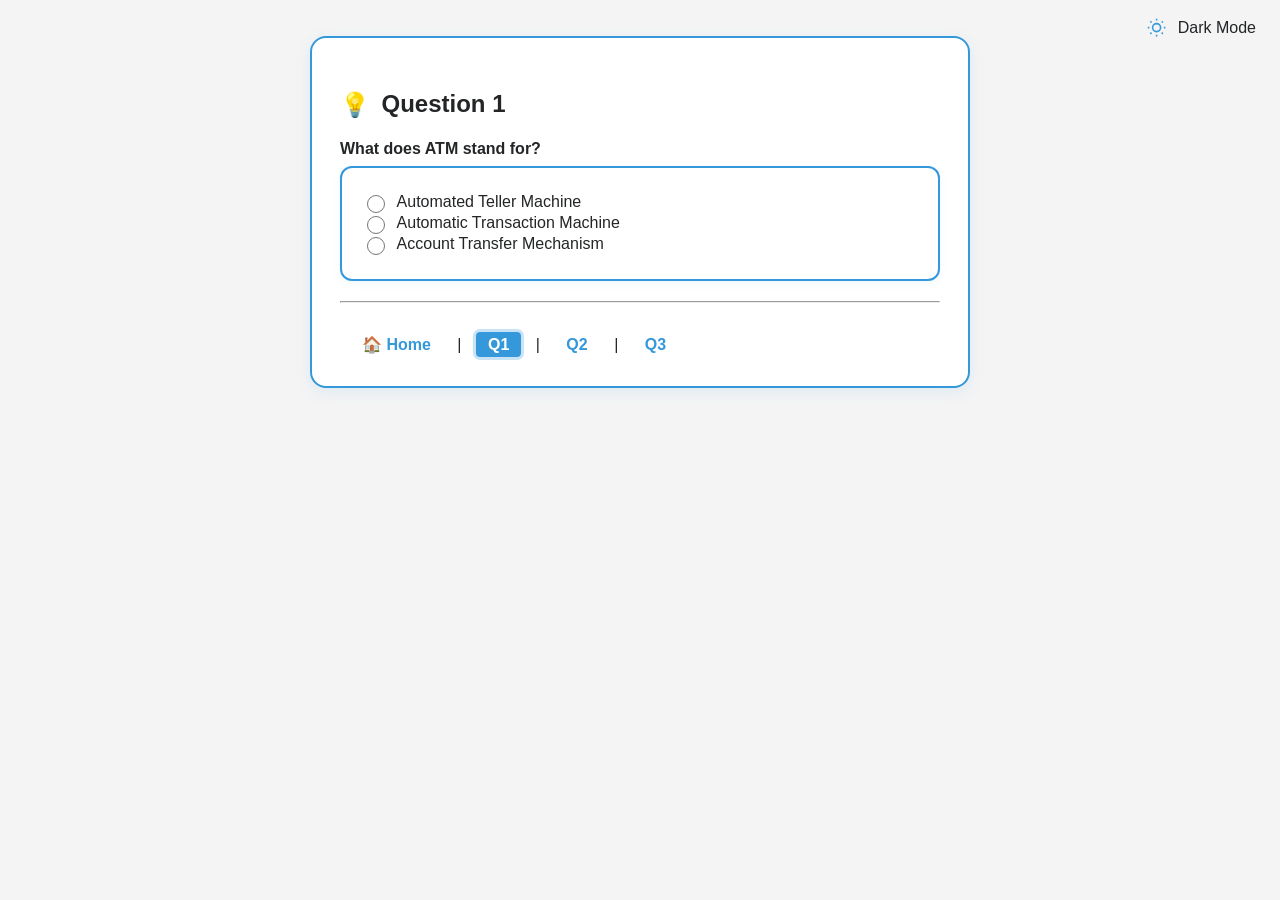
==== question1.html @ 2f2d80b7 "Initial commit" ====
<!DOCTYPE html>
<html lang="en">
<head>
    <meta charset="UTF-8">
    <meta name="viewport" content="width=device-width, initial-scale=1.0">
    <title>Bank MCQ - Question 1</title>
    <link rel="stylesheet" href="style.css">
</head>
<body>
        <!-- Light/Dark mode toggle (Pure CSS) -->
        <input type="checkbox" id="theme-toggle" class="theme-toggle-input" hidden>
        <label for="theme-toggle" class="theme-toggle" title="Toggle dark mode">
            <svg width="20" height="20" viewBox="0 0 24 24" fill="none" class="icon" xmlns="http://www.w3.org/2000/svg">
                <circle cx="12" cy="12" r="5" stroke="currentColor" stroke-width="2"/>
                <path d="M12 1v2M12 21v2M4.22 4.22l1.42 1.42M18.36 18.36l1.42 1.42M1 12h2M21 12h2M4.22 19.78l1.42-1.42M18.36 5.64l1.42-1.42" stroke="currentColor" stroke-width="2"/>
            </svg>
            Dark Mode
        </label>
    <div class="container">
        <div class="progress-bar" aria-label="Quiz Progress">
            <span class="progress-bar-fill" style="width:33%"></span>
        </div>
        <h2><span class="icon" aria-hidden="true">&#128161;</span> Question 1</h2>
        <div class="welcome-message">
            <p class="question">What does ATM stand for?</p>
        </div>
        <div class="question-block">
        <label class="correct"><input type="radio" name="q1"> Automated Teller Machine
            <span class="explanation">Correct! ATM stands for Automated Teller Machine, a device that allows bank customers to perform financial transactions.</span>
        </label><br>
        <label class="incorrect"><input type="radio" name="q1"> Automatic Transaction Machine</label><br>
        <label class="incorrect"><input type="radio" name="q1"> Account Transfer Mechanism</label>
</div>
<hr class="divider" aria-hidden="true">

        
        <nav class="navbar-fixed" style="margin-top: 32px;">
            <a href="index.html" data-tooltip="Go to Home">🏠 Home</a> |
            <a href="question1.html" class="active" data-tooltip="Go to Question 1">Q1</a> |
            <a href="question2.html" data-tooltip="Go to Question 2">Q2</a> |
            <a href="question3.html" data-tooltip="Go to Question 3">Q3</a>
        </nav>
    </div>
</body>
</html>
---- style.css ----
/* Responsive Design */
@media (max-width: 768px) {
    body {
        font-size: 16px;
        padding: 10px;
    }
    .container, .main-content, .question-box, .result-box {
        width: 100% !important;
        margin: 0;
        box-sizing: border-box;
    }
    nav, .navbar, .navigation {
        flex-direction: column;
        align-items: flex-start;
        width: 100%;
    }
    button, input[type="submit"], .btn {
        width: 100%;
        margin-bottom: 10px;
    }
    h1, h2, h3 {
        font-size: 1.5em;
    }
    img, video {
        max-width: 100%;
        height: auto;
    }
}

@media (max-width: 480px) {
    body {
        font-size: 14px;
    }
    h1, h2, h3 {
        font-size: 1.2em;
    }
    .container, .main-content, .question-box, .result-box {
        padding: 5px;
    }
}
/* Highlight correct/incorrect answers after selection */
input[type="radio"]:checked + .correct,
input[type="radio"]:checked + label.correct,
label.correct input[type="radio"]:checked + span,
label.correct input[type="radio"]:checked {
    background: #d4edda;
    color: #256029;
    border-radius: 6px;
    font-weight: bold;
}
input[type="radio"]:checked + .incorrect,
input[type="radio"]:checked + label.incorrect,
label.incorrect input[type="radio"]:checked + span,
label.incorrect input[type="radio"]:checked {
    background: #f8d7da;
    color: #842029;
    border-radius: 6px;
    font-weight: bold;
}
/* Highlight both correct and incorrect answers when any option is selected */
.question-block input[type="radio"]:checked ~ label.correct,
.question-block input[type="radio"]:checked ~ label.incorrect {
    opacity: 1;
}
.question-block label.correct:has(input[type="radio"]:checked),
.question-block input[type="radio"]:checked ~ label.correct {
    background: #d4edda;
    color: #256029;
    border-radius: 6px;
    font-weight: bold;
}
.question-block label.incorrect:has(input[type="radio"]:checked),
.question-block input[type="radio"]:checked ~ label.incorrect {
    background: #f8d7da;
    color: #842029;
    border-radius: 6px;
    font-weight: bold;
}
/* Ensure text is white in dark mode for quiz content */
body:has(.theme-toggle-input:checked) .question-block,
body:has(.theme-toggle-input:checked) .welcome-message,
body:has(.theme-toggle-input:checked) .question,
body:has(.theme-toggle-input:checked) label,
body:has(.theme-toggle-input:checked) p,
body:has(.theme-toggle-input:checked) h2 {
    color: #fff;
}
/* Light/Dark mode toggle (Pure CSS) */
.theme-toggle {
    position: absolute;
    top: 18px;
    right: 24px;
    z-index: 1100;
    display: flex;
    align-items: center;
    gap: 6px;
    cursor: pointer;
    font-size: 1em;
}
.theme-toggle-input {
    display: none;
}

/* Apply dark mode styles when checked */
body {
    transition: background 0.3s, color 0.3s;
}
.theme-toggle-input:checked ~ .theme-toggle,
.theme-toggle-input:checked ~ .container,
.theme-toggle-input:checked ~ nav,
.theme-toggle-input:checked ~ .navbar-fixed,
.theme-toggle-input:checked ~ .navbar-bottom,
.theme-toggle-input:checked ~ .navbar-top {
    /* No effect, just for selector completeness */
}
.theme-toggle-input:checked ~ .container,
.theme-toggle-input:checked ~ .navbar-fixed,
.theme-toggle-input:checked ~ .navbar-bottom,
.theme-toggle-input:checked ~ .navbar-top,
.theme-toggle-input:checked ~ body {
    /* No effect, body can't be selected this way */
}
/* Use :root for CSS variables if needed */
body,
body.light {
    background: #f4f4f4;
    color: #232526;
}
.theme-toggle-input:checked ~ .container,
.theme-toggle-input:checked ~ .navbar-fixed,
.theme-toggle-input:checked ~ .navbar-bottom,
.theme-toggle-input:checked ~ .navbar-top {
    /* No effect, see below for dark mode */
}
.theme-toggle-input:checked ~ .container {
    /* No effect, see below for dark mode */
}
/* Dark mode styles using :has() if supported */
body:has(.theme-toggle-input:checked) {
    background: #232526;
    color: #f4f4f4;
}
body:has(.theme-toggle-input:checked) .container {
    background: #232526;
    color: #f4f4f4;
    border-color: #6dd5fa;
}
body:has(.theme-toggle-input:checked) .navbar-fixed,
body:has(.theme-toggle-input:checked) .navbar-bottom,
body:has(.theme-toggle-input:checked) .navbar-top {
    background: #232526;
    border-color: #444;
}
body:has(.theme-toggle-input:checked) .navbar-fixed a,
body:has(.theme-toggle-input:checked) .navbar-bottom a,
body:has(.theme-toggle-input:checked) .navbar-top a {
    color: #6dd5fa;
}
body:has(.theme-toggle-input:checked) .navbar-fixed a.active,
body:has(.theme-toggle-input:checked) .navbar-bottom a.active,
body:has(.theme-toggle-input:checked) .navbar-top a.active {
    background: #6dd5fa;
    color: #232526;
}
body:has(.theme-toggle-input:checked) .icon {
    color: #6dd5fa;
}

body:has(.theme-toggle-input:checked) input[type="radio"],
body:has(.theme-toggle-input:checked) input[type="checkbox"] {
    accent-color: #6dd5fa;
}
/* Rectangle box for all main content */
.container {
    background: #fff;
    border: 2px solid #3498db;
    border-radius: 16px;
    box-shadow: 0 4px 16px rgba(52,152,219,0.10);
    padding: 32px 28px;
    margin: 36px auto 32px auto;
    max-width: 600px;
    min-width: 260px;
}
/* Rectangle box for question blocks */
.question-block {
    background: #fff;
    border: 2px solid #3498db;
    border-radius: 12px;
    box-shadow: 0 2px 8px rgba(52,152,219,0.08);
    padding: 24px 20px;
    /* No effect, see below for dark mode */
}
/* Dark mode styles using :has() if supported */
body:has(.theme-toggle-input:checked) {
    background: #232526;
    color: #f4f4f4;
}
body:has(.theme-toggle-input:checked) .container {
    background: #232526;
    color: #f4f4f4;
    border-color: #6dd5fa;
}
body:has(.theme-toggle-input:checked) .navbar-fixed,
body:has(.theme-toggle-input:checked) .navbar-bottom,
body:has(.theme-toggle-input:checked) .navbar-top {
    background: #232526;
    border-color: #444;
}
body:has(.theme-toggle-input:checked) .navbar-fixed a,
body:has(.theme-toggle-input:checked) .navbar-bottom a,
body:has(.theme-toggle-input:checked) .navbar-top a {
    color: #6dd5fa;
}
body:has(.theme-toggle-input:checked) .navbar-fixed a.active,
body:has(.theme-toggle-input:checked) .navbar-bottom a.active,
body:has(.theme-toggle-input:checked) .navbar-top a.active {
    background: #6dd5fa;
    color: #232526;
}
body:has(.theme-toggle-input:checked) .icon {
    color: #6dd5fa;
}

body:has(.theme-toggle-input:checked) input[type="radio"],
body:has(.theme-toggle-input:checked) input[type="checkbox"] {
    accent-color: #6dd5fa;
}
/* Dark mode override for .question-block background and border */
body:has(.theme-toggle-input:checked) .question-block {
    background: #232526;
    border-color: #6dd5fa;
}

body {
    font-family: Arial, sans-serif;
    background: #f4f4f4;
    .navbar-fixed a,
    .navbar-bottom a,
    .navbar-top a {
        color: #3498db;
        text-decoration: none;
        margin: 0 10px;
        font-weight: bold;
        transition: background 0.2s, color 0.2s, box-shadow 0.2s;
        outline: none;
        border-radius: 4px;
        padding: 4px 12px;
    }
    .navbar-fixed a:hover,
    .navbar-bottom a:hover,
    .navbar-top a:hover,
    .navbar-fixed a:focus,
    .navbar-bottom a:focus,
    .navbar-top a:focus {
        text-decoration: underline;
        background: #eaf6fb;
        color: #217dbb;
        box-shadow: 0 0 0 3px #b3e0fa;
    }
    .navbar-fixed a.active,
    .navbar-bottom a.active,
    .navbar-top a.active,
    .navbar-fixed a:active,
    .navbar-bottom a:active,
    .navbar-top a:active {
        color: #fff;
        background: #3498db;
        box-shadow: 0 0 0 3px #3498db44;
    }
    body.dark .navbar-fixed a,
    body.dark .navbar-bottom a,
    body.dark .navbar-top a {
        color: #6dd5fa;
    }
    body.dark .navbar-fixed a.active,
    body.dark .navbar-bottom a.active,
    body.dark .navbar-top a.active,
    body.dark .navbar-fixed a:active,
    body.dark .navbar-bottom a:active,
    body.dark .navbar-top a:active {
        background: #6dd5fa;
        color: #232526;
        box-shadow: 0 0 0 3px #6dd5fa66;
    }
    z-index: 1000;
}
.navbar-top {
    position: fixed;
    top: 0;
    left: 0;
    width: 100vw;
    background: #f8f8f8;
    border-bottom: 1px solid #ddd;
    padding: 12px 0;
    text-align: center;
    z-index: 1000;
}
body.dark .navbar-fixed,
body.dark .navbar-bottom {
    background: #232526;
    border-top: 1px solid #444;
}
body.dark .navbar-top {
    background: #232526;
    border-bottom: 1px solid #444;
}
.navbar-fixed a,
.navbar-bottom a,
.navbar-top a {
    color: #3498db;
    text-decoration: none;
    margin: 0 10px;
    font-weight: bold;
    transition: background 0.2s, color 0.2s;
}
.navbar-fixed a:hover,
.navbar-bottom a:hover,
.navbar-top a:hover {
    text-decoration: underline;
    background: #eaf6fb;
    color: #217dbb;
    border-radius: 4px;
}
.navbar-fixed a.active,
.navbar-bottom a.active,
.navbar-top a.active {
    color: #fff;
    background: #3498db;
    border-radius: 4px;
    padding: 4px 12px;
}
body.dark .navbar-fixed {
    background: #232526;
    border-bottom: 1px solid #444;
}
body.dark .navbar-fixed a {
    color: #6dd5fa;
}
body.dark .navbar-fixed a.active,
body.dark .navbar-bottom a.active,
body.dark .navbar-top a.active {
    background: #6dd5fa;
    color: #232526;
}
.icon {
    display: inline-block;
    width: 1.2em;
    height: 1.2em;
    vertical-align: middle;
    margin-right: 6px;
    color: #3498db;
}
body.dark .icon {
    color: #6dd5fa;
}
.question-block {
    margin-bottom: 20px;
}
.question {
    font-weight: bold;
    margin-bottom: 8px;
}
input[type="radio"], input[type="checkbox"] {
    accent-color: #3498db;
    width: 18px;
    height: 18px;
    vertical-align: middle;
    margin-right: 8px;
}

body:has(.theme-toggle-input:checked) input[type="radio"],
body:has(.theme-toggle-input:checked) input[type="checkbox"] {
    accent-color: #6dd5fa;
}
.button, button {
    display: block;
    width: 100%;
    padding: 10px;
    background: #3498db;
    color: #fff;
    border: none;
    border-radius: 4px;
    font-size: 16px;
    cursor: pointer;
    margin-top: 10px;
    text-align: center;
    text-decoration: none;
}
.button:hover, button:hover {
    background: #2980b9;
}
.hidden-message {
    display: none;
    text-align: center;
    color: #27ae60;
    font-size: 18px;
    margin-top: 20px;
}
.hidden-toggle:checked ~ #submitted-message {
    display: block;
}
@media (max-width: 700px) {
    .container {
        max-width: 95%;
        padding: 10px;
    }
    h1 {
        font-size: 1.5em;
    }
    .question {
        font-size: 1em;
    }
    button {
        font-size: 1em;
        padding: 8px;
    }
}
}
h1 {
    text-align: center;
    color: #2c3e50;
}
.question-block {
    margin-bottom: 20px;
}
.question {
    font-weight: bold;
    margin-bottom: 8px;
}
button {
    display: block;
    width: 100%;
    padding: 10px;
    background: #3498db;
    color: #fff;
    border: none;
    border-radius: 4px;
    font-size: 16px;
    cursor: pointer;
    margin-top: 10px;
}
button:hover {
    background: #2980b9;
}

/* Show explanation when answer is selected */
label input[type="radio"]:checked ~ .explanation {
  display: block;
}
.explanation {
  display: none;
  margin: 8px 0 0 28px;
  padding: 8px 12px;
  background: #f0f8ff;
  border-left: 3px solid #3498db;
  border-radius: 4px;
  font-size: 0.98em;
  color: #232526;
}
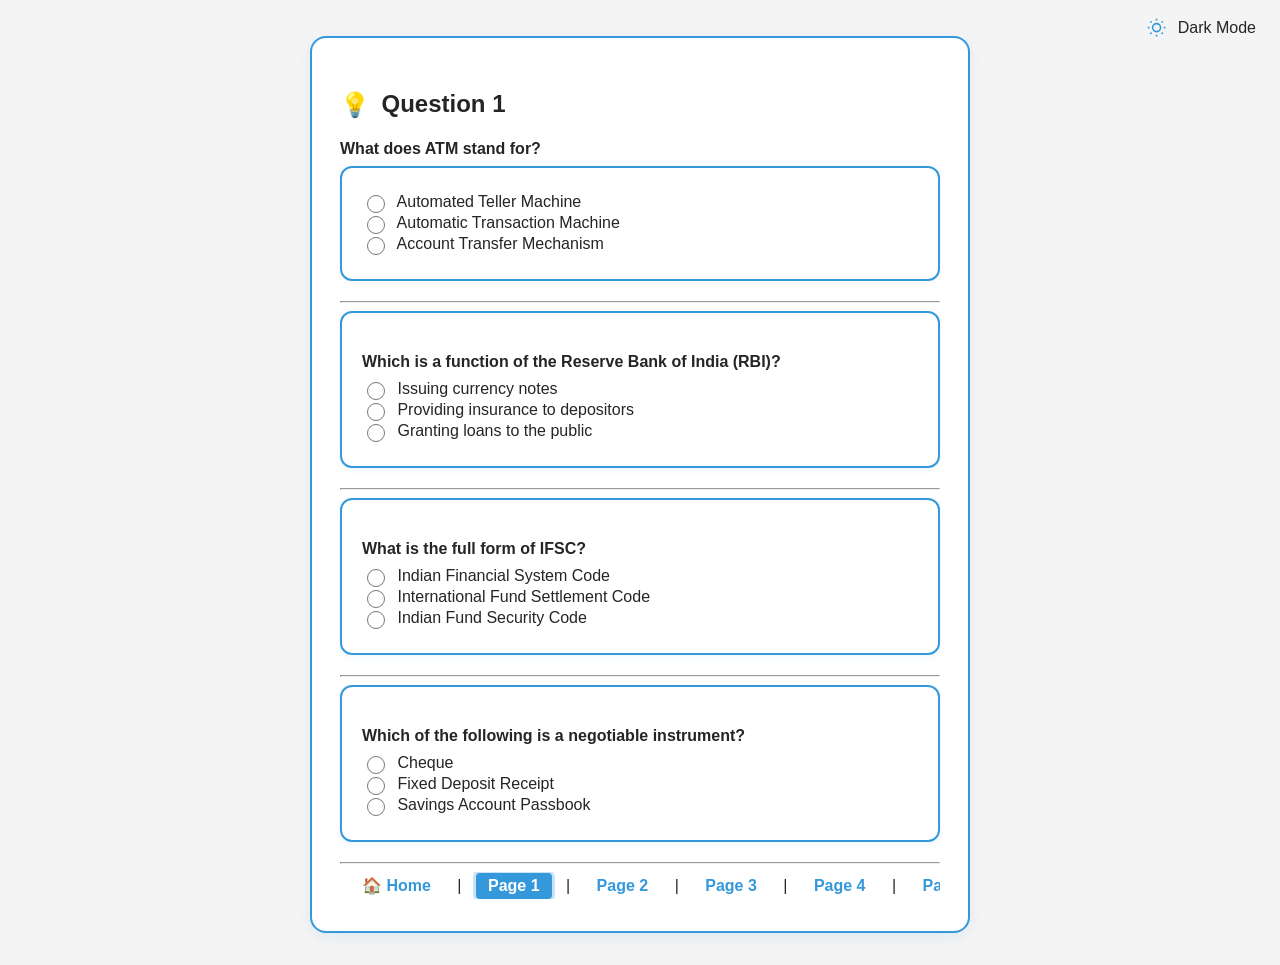
==== commit 386ff18c: "Initial commit of all project files" ====
--- a/question1.html
+++ b/question1.html
@@ -32,14 +32,41 @@
         <label class="incorrect"><input type="radio" name="q1"> Account Transfer Mechanism</label>
 </div>
 <hr class="divider" aria-hidden="true">
-
-        
-        <nav class="navbar-fixed" style="margin-top: 32px;">
-            <a href="index.html" data-tooltip="Go to Home">🏠 Home</a> |
-            <a href="question1.html" class="active" data-tooltip="Go to Question 1">Q1</a> |
-            <a href="question2.html" data-tooltip="Go to Question 2">Q2</a> |
-            <a href="question3.html" data-tooltip="Go to Question 3">Q3</a>
-        </nav>
+<div class="question-block">
+    <p class="question">Which is a function of the Reserve Bank of India (RBI)?</p>
+    <label class="correct"><input type="radio" name="q1b"> Issuing currency notes
+        <span class="explanation">Correct! The RBI is responsible for issuing currency notes in India.</span>
+    </label><br>
+    <label class="incorrect"><input type="radio" name="q1b"> Providing insurance to depositors</label><br>
+    <label class="incorrect"><input type="radio" name="q1b"> Granting loans to the public</label>
+</div>
+<hr class="divider" aria-hidden="true">
+<div class="question-block">
+    <p class="question">What is the full form of IFSC?</p>
+    <label class="correct"><input type="radio" name="q1c"> Indian Financial System Code
+        <span class="explanation">Correct! IFSC stands for Indian Financial System Code, used for electronic payment applications.</span>
+    </label><br>
+    <label class="incorrect"><input type="radio" name="q1c"> International Fund Settlement Code</label><br>
+    <label class="incorrect"><input type="radio" name="q1c"> Indian Fund Security Code</label>
+</div>
+<hr class="divider" aria-hidden="true">
+<div class="question-block">
+    <p class="question">Which of the following is a negotiable instrument?</p>
+    <label class="correct"><input type="radio" name="q1d"> Cheque
+        <span class="explanation">Correct! A cheque is a negotiable instrument.</span>
+    </label><br>
+    <label class="incorrect"><input type="radio" name="q1d"> Fixed Deposit Receipt</label><br>
+    <label class="incorrect"><input type="radio" name="q1d"> Savings Account Passbook</label>
+</div>
+<hr class="divider" aria-hidden="true">
+            <nav class="navbar-fixed" style="margin-top: 32px;">
+                <a href="index.html" data-tooltip="Go to Home">🏠 Home</a> |
+                <a href="question1.html" class="active" data-tooltip="Go to Page 1">Page 1</a> |
+                <a href="question2.html" data-tooltip="Go to Page 2">Page 2</a> |
+                <a href="question3.html" data-tooltip="Go to Page 3">Page 3</a> |
+                <a href="question4.html" data-tooltip="Go to Page 4">Page 4</a> |
+                <a href="question5.html" data-tooltip="Go to Page 5">Page 5</a>
+            </nav>
     </div>
 </body>
 </html>
--- a/style.css
+++ b/style.css
@@ -1,41 +1,119 @@
+/* Print-friendly styles */
+@media print {
+    body, .container {
+        background: #fff !important;
+        color: #000 !important;
+        box-shadow: none !important;
+    }
+    .theme-toggle,
+    .theme-toggle-input,
+    nav,
+    .navbar-fixed,
+    .navbar-bottom,
+    .navbar-top,
+    .icon,
+    .divider {
+        display: none !important;
+    }
+    .container {
+        border: none !important;
+        box-shadow: none !important;
+        max-width: 100% !important;
+        padding: 0 !important;
+        margin: 0 !important;
+    }
+    .question-block {
+        background: #fff !important;
+        border: 1px solid #bbb !important;
+        box-shadow: none !important;
+        color: #000 !important;
+        page-break-inside: avoid;
+    }
+    h1, h2, h3, h4, h5, h6 {
+        color: #000 !important;
+        text-align: left !important;
+    }
+    .instructions-box {
+        background: #f8f8f8 !important;
+        border-left: 3px solid #888 !important;
+        color: #000 !important;
+    }
+    button, .btn, input[type="button"], input[type="submit"] {
+        display: none !important;
+    }
+    a {
+        color: #000 !important;
+        text-decoration: underline !important;
+    }
+    ul, ol {
+        margin-left: 1.2em !important;
+    }
+}
 /* Responsive Design */
-@media (max-width: 768px) {
+@media (max-width: 900px) {
+    .container {
+        max-width: 98vw;
+        padding: 12px 4vw;
+        margin: 18px auto 18px auto;
+    }
+    .question-block {
+        padding: 14px 8px;
+    }
+    .navbar-fixed {
+        font-size: 1em;
+    }
+}
+
+@media (max-width: 700px) {
     body {
-        font-size: 16px;
-        padding: 10px;
-    }
-    .container, .main-content, .question-box, .result-box {
-        width: 100% !important;
-        margin: 0;
-        box-sizing: border-box;
-    }
-    nav, .navbar, .navigation {
+        font-size: 15px;
+        padding: 0;
+    }
+    .container {
+        max-width: 100vw;
+        min-width: 0;
+        padding: 8px 2vw;
+    }
+    .question-block {
+        padding: 10px 4px;
+    }
+    h1, h2, h3 {
+        font-size: 1.15em;
+    }
+    .navbar-fixed {
         flex-direction: column;
         align-items: flex-start;
         width: 100%;
+        font-size: 0.98em;
+    }
+    .navbar-fixed a {
+        margin: 4px 0;
+        display: block;
+        width: 100%;
     }
     button, input[type="submit"], .btn {
         width: 100%;
         margin-bottom: 10px;
-    }
-    h1, h2, h3 {
-        font-size: 1.5em;
-    }
-    img, video {
-        max-width: 100%;
-        height: auto;
+        font-size: 1em;
+        padding: 10px 0;
     }
 }
 
 @media (max-width: 480px) {
     body {
-        font-size: 14px;
+        font-size: 13px;
+    }
+    .container {
+        padding: 4px 1vw;
     }
     h1, h2, h3 {
-        font-size: 1.2em;
-    }
-    .container, .main-content, .question-box, .result-box {
-        padding: 5px;
+        font-size: 1em;
+    }
+    .question-block {
+        padding: 6px 2px;
+    }
+    .navbar-fixed {
+        font-size: 0.95em;
     }
 }
 /* Highlight correct/incorrect answers after selection */
@@ -457,3 +535,88 @@
   font-size: 0.98em;
   color: #232526;
 }
+
+/* Prevent navbar links from wrapping to a new line */
+.navbar-fixed {
+    white-space: nowrap;
+    overflow-x: auto;
+}
+
+.navbar-fixed a {
+    display: inline-block;
+}
+
+/* Ensure navbar stays inside container visually */
+.container .navbar-fixed {
+    background: inherit;
+    border: none;
+    box-shadow: none;
+    width: auto;
+    margin-left: 0;
+    margin-right: 0;
+    padding-left: 0;
+    padding-right: 0;
+    border-radius: 0;
+}
+
+/* Remove conflicting fixed/floating styles for in-container navbars */
+.navbar-fixed {
+    position: static !important;
+    width: 100%;
+    box-sizing: border-box;
+    margin-bottom: 0;
+}
+
+/* Fix: Ensure navbar stays inside container visually on all pages */
+.container > .navbar-fixed {
+    background: inherit !important;
+    border: none !important;
+    box-shadow: none !important;
+    width: 100% !important;
+    margin: 0 !important;
+    padding-left: 0 !important;
+    padding-right: 0 !important;
+    border-radius: 0 !important;
+    position: static !important;
+    left: auto !important;
+    right: auto !important;
+    top: auto !important;
+}
+
+/* Force navbar to be visually inside the container for all screen sizes */
+.container > .navbar-fixed {
+    background: inherit !important;
+    border: none !important;
+    box-shadow: none !important;
+    width: 100% !important;
+    margin: 0 !important;
+    padding: 0 !important;
+    border-radius: 0 !important;
+    position: relative !important;
+    left: 0 !important;
+    right: 0 !important;
+    top: 0 !important;
+    z-index: 1 !important;
+}
+
+/* Remove all fixed/floating styles for navbars inside .container */
+.container > .navbar-fixed {
+    position: relative !important;
+    left: 0 !important;
+    right: 0 !important;
+    top: 0 !important;
+    width: 100% !important;
+    margin: 0 !important;
+    background: inherit !important;
+    border: none !important;
+    box-shadow: none !important;
+    border-radius: 0 !important;
+    z-index: 1 !important;
+    padding-left: 0 !important;
+    padding-right: 0 !important;
+}
+
+/* Remove any global .navbar-fixed fixed positioning for in-container navbars */
+body .container .navbar-fixed {
+    position: relative !important;
+}
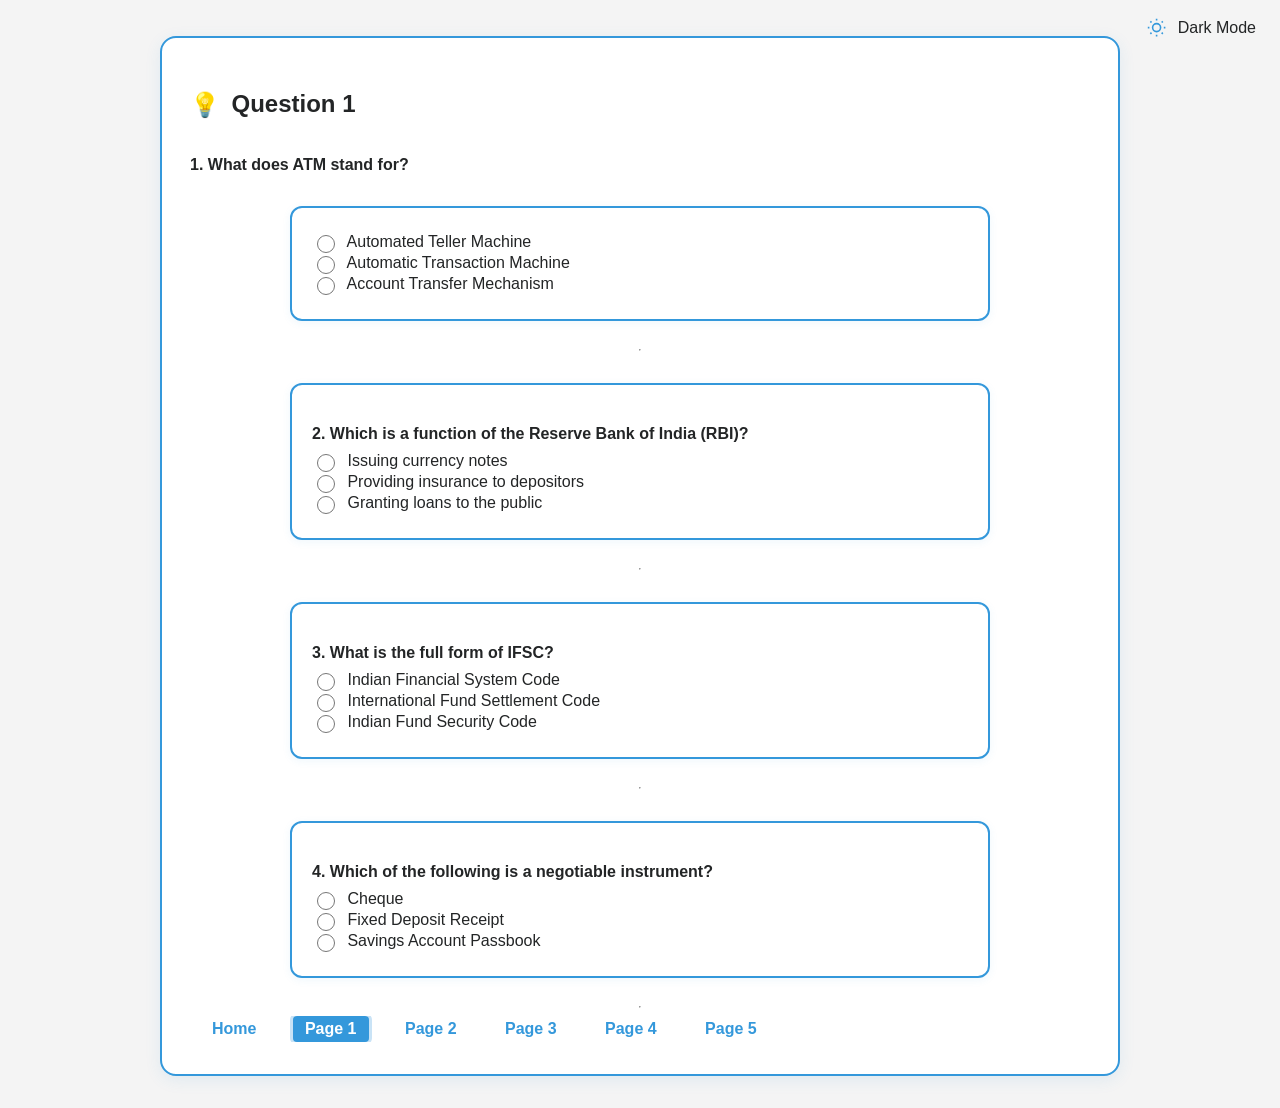
==== commit e0d784b2: "Make all pages visualy consistent,  fix navigation bar, and apply flexbox layout" ====
--- a/question1.html
+++ b/question1.html
@@ -7,22 +7,30 @@
     <link rel="stylesheet" href="style.css">
 </head>
 <body>
-        <!-- Light/Dark mode toggle (Pure CSS) -->
-        <input type="checkbox" id="theme-toggle" class="theme-toggle-input" hidden>
-        <label for="theme-toggle" class="theme-toggle" title="Toggle dark mode">
-            <svg width="20" height="20" viewBox="0 0 24 24" fill="none" class="icon" xmlns="http://www.w3.org/2000/svg">
-                <circle cx="12" cy="12" r="5" stroke="currentColor" stroke-width="2"/>
-                <path d="M12 1v2M12 21v2M4.22 4.22l1.42 1.42M18.36 18.36l1.42 1.42M1 12h2M21 12h2M4.22 19.78l1.42-1.42M18.36 5.64l1.42-1.42" stroke="currentColor" stroke-width="2"/>
-            </svg>
-            Dark Mode
-        </label>
-    <div class="container">
+    <!-- Light/Dark mode toggle (Pure CSS) -->
+    <input type="checkbox" id="theme-toggle" class="theme-toggle-input" hidden>
+    <label for="theme-toggle" class="theme-toggle" title="Toggle dark mode">
+        <svg width="20" height="20" viewBox="0 0 24 24" fill="none" class="icon" xmlns="http://www.w3.org/2000/svg">
+            <circle cx="12" cy="12" r="5" stroke="currentColor" stroke-width="2"/>
+            <path d="M12 1v2M12 21v2M4.22 4.22l1.42 1.42M18.36 18.36l1.42 1.42M1 12h2M21 12h2M4.22 19.78l1.42-1.42M18.36 5.64l1.42-1.42" stroke="currentColor" stroke-width="2"/>
+        </svg>
+        Dark Mode
+    </label>
+    <div class="container" style="border:2px solid #3498db; border-radius:16px; box-shadow:0 4px 16px rgba(52,152,219,0.10);">
+        <style>
+            .container {
+                margin: 36px auto 32px auto !important;
+                display: flex;
+                flex-direction: column;
+                min-height: 700px;
+            }
+        </style>
         <div class="progress-bar" aria-label="Quiz Progress">
             <span class="progress-bar-fill" style="width:33%"></span>
         </div>
         <h2><span class="icon" aria-hidden="true">&#128161;</span> Question 1</h2>
         <div class="welcome-message">
-            <p class="question">What does ATM stand for?</p>
+            <p class="question"><strong>1.</strong> What does ATM stand for?</p>
         </div>
         <div class="question-block">
         <label class="correct"><input type="radio" name="q1"> Automated Teller Machine
@@ -30,43 +38,44 @@
         </label><br>
         <label class="incorrect"><input type="radio" name="q1"> Automatic Transaction Machine</label><br>
         <label class="incorrect"><input type="radio" name="q1"> Account Transfer Mechanism</label>
-</div>
-<hr class="divider" aria-hidden="true">
-<div class="question-block">
-    <p class="question">Which is a function of the Reserve Bank of India (RBI)?</p>
-    <label class="correct"><input type="radio" name="q1b"> Issuing currency notes
-        <span class="explanation">Correct! The RBI is responsible for issuing currency notes in India.</span>
-    </label><br>
-    <label class="incorrect"><input type="radio" name="q1b"> Providing insurance to depositors</label><br>
-    <label class="incorrect"><input type="radio" name="q1b"> Granting loans to the public</label>
-</div>
-<hr class="divider" aria-hidden="true">
-<div class="question-block">
-    <p class="question">What is the full form of IFSC?</p>
-    <label class="correct"><input type="radio" name="q1c"> Indian Financial System Code
-        <span class="explanation">Correct! IFSC stands for Indian Financial System Code, used for electronic payment applications.</span>
-    </label><br>
-    <label class="incorrect"><input type="radio" name="q1c"> International Fund Settlement Code</label><br>
-    <label class="incorrect"><input type="radio" name="q1c"> Indian Fund Security Code</label>
-</div>
-<hr class="divider" aria-hidden="true">
-<div class="question-block">
-    <p class="question">Which of the following is a negotiable instrument?</p>
-    <label class="correct"><input type="radio" name="q1d"> Cheque
-        <span class="explanation">Correct! A cheque is a negotiable instrument.</span>
-    </label><br>
-    <label class="incorrect"><input type="radio" name="q1d"> Fixed Deposit Receipt</label><br>
-    <label class="incorrect"><input type="radio" name="q1d"> Savings Account Passbook</label>
-</div>
-<hr class="divider" aria-hidden="true">
-            <nav class="navbar-fixed" style="margin-top: 32px;">
-                <a href="index.html" data-tooltip="Go to Home">🏠 Home</a> |
-                <a href="question1.html" class="active" data-tooltip="Go to Page 1">Page 1</a> |
-                <a href="question2.html" data-tooltip="Go to Page 2">Page 2</a> |
-                <a href="question3.html" data-tooltip="Go to Page 3">Page 3</a> |
-                <a href="question4.html" data-tooltip="Go to Page 4">Page 4</a> |
-                <a href="question5.html" data-tooltip="Go to Page 5">Page 5</a>
-            </nav>
+        </div>
+        <hr class="divider" aria-hidden="true">
+        <div class="question-block">
+            <p class="question"><strong>2.</strong> Which is a function of the Reserve Bank of India (RBI)?</p>
+            <label class="correct"><input type="radio" name="q1b"> Issuing currency notes
+                <span class="explanation">Correct! The RBI is responsible for issuing currency notes in India.</span>
+            </label><br>
+            <label class="incorrect"><input type="radio" name="q1b"> Providing insurance to depositors</label><br>
+            <label class="incorrect"><input type="radio" name="q1b"> Granting loans to the public</label>
+        </div>
+        <hr class="divider" aria-hidden="true">
+        <div class="question-block">
+            <p class="question"><strong>3.</strong> What is the full form of IFSC?</p>
+            <label class="correct"><input type="radio" name="q1c"> Indian Financial System Code
+                <span class="explanation">Correct! IFSC stands for Indian Financial System Code, used for electronic payment applications.</span>
+            </label><br>
+            <label class="incorrect"><input type="radio" name="q1c"> International Fund Settlement Code</label><br>
+            <label class="incorrect"><input type="radio" name="q1c"> Indian Fund Security Code</label>
+        </div>
+        <hr class="divider" aria-hidden="true">
+        <div class="question-block">
+            <p class="question"><strong>4.</strong> Which of the following is a negotiable instrument?</p>
+            <label class="correct"><input type="radio" name="q1d"> Cheque
+                <span class="explanation">Correct! A cheque is a negotiable instrument.</span>
+            </label><br>
+            <label class="incorrect"><input type="radio" name="q1d"> Fixed Deposit Receipt</label><br>
+            <label class="incorrect"><input type="radio" name="q1d"> Savings Account Passbook</label>
+        </div>
+        <hr class="divider" aria-hidden="true">
+        <div style="flex:1 0 auto;"></div>
+        <nav class="navbar-fixed" style="margin-top:auto; margin-bottom:0;">
+            <a href="index.html">Home</a>
+            <a href="question1.html" class="active">Page 1</a>
+            <a href="question2.html">Page 2</a>
+            <a href="question3.html">Page 3</a>
+            <a href="question4.html">Page 4</a>
+            <a href="question5.html">Page 5</a>
+        </nav>
     </div>
 </body>
 </html>
--- a/style.css
+++ b/style.css
@@ -256,8 +256,12 @@
     box-shadow: 0 4px 16px rgba(52,152,219,0.10);
     padding: 32px 28px;
     margin: 36px auto 32px auto;
-    max-width: 600px;
+    max-width: 900px;
     min-width: 260px;
+    display: flex;
+    flex-direction: column;
+    min-height: 700px;
+    /* Removed fixed height and min-width for flexbox layout */
 }
 /* Rectangle box for question blocks */
 .question-block {
@@ -266,6 +270,10 @@
     border-radius: 12px;
     box-shadow: 0 2px 8px rgba(52,152,219,0.08);
     padding: 24px 20px;
+    margin: 24px auto;
+    max-width: 700px;
+    width: 100%;
+    box-sizing: border-box;
     /* No effect, see below for dark mode */
 }
 /* Dark mode styles using :has() if supported */
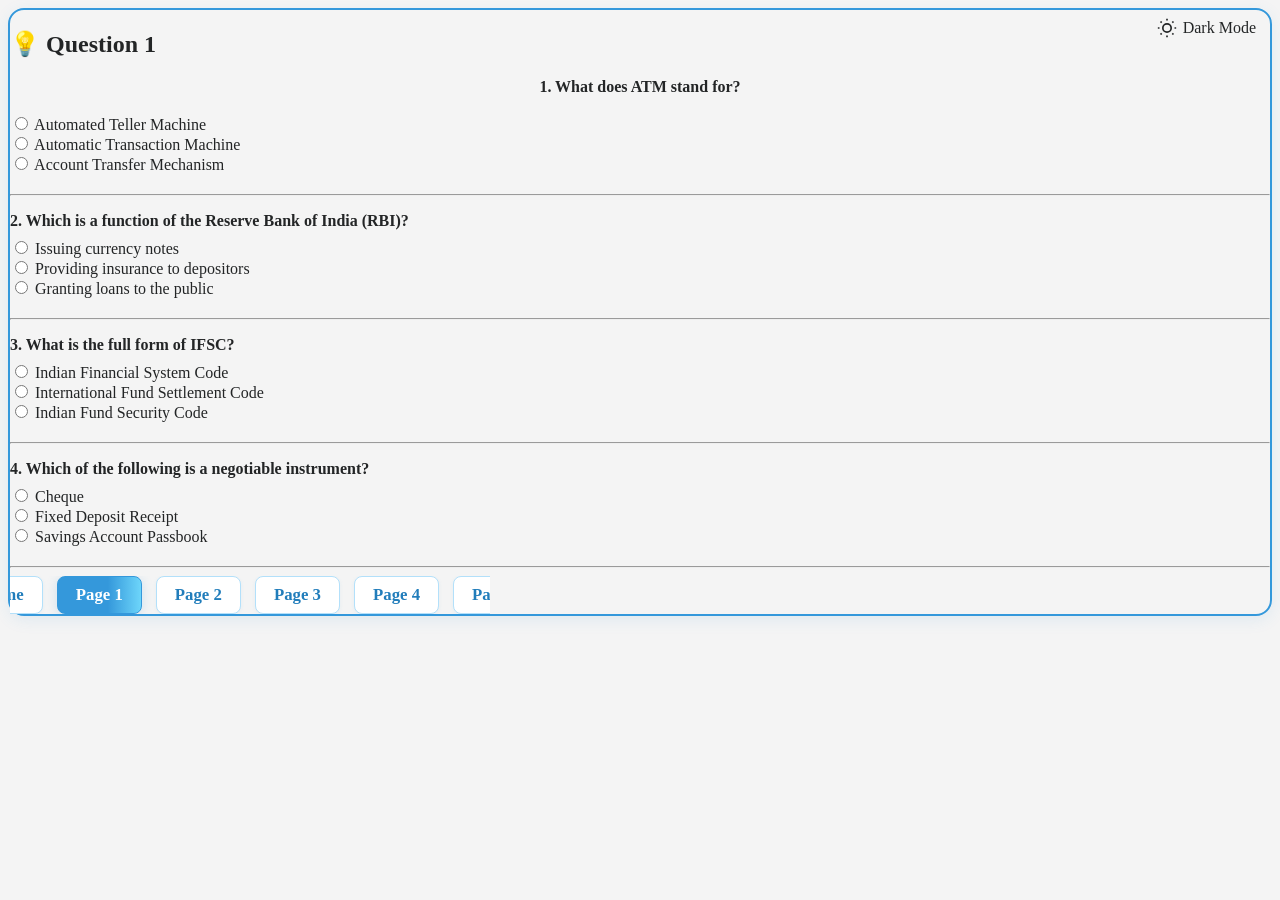
==== commit a058568f: "Improve home page layout, instructions, and navigation bar styling" ====
--- a/question1.html
+++ b/question1.html
@@ -17,14 +17,7 @@
         Dark Mode
     </label>
     <div class="container" style="border:2px solid #3498db; border-radius:16px; box-shadow:0 4px 16px rgba(52,152,219,0.10);">
-        <style>
-            .container {
-                margin: 36px auto 32px auto !important;
-                display: flex;
-                flex-direction: column;
-                min-height: 700px;
-            }
-        </style>
+
         <div class="progress-bar" aria-label="Quiz Progress">
             <span class="progress-bar-fill" style="width:33%"></span>
         </div>
--- a/style.css
+++ b/style.css
@@ -1,3 +1,204 @@
+/* Modern, visually appealing navbar */
+.navbar-fixed {
+    display: flex;
+    justify-content: center;
+    align-items: center;
+    gap: 10px;
+    background: linear-gradient(90deg, #e3f2fd 60%, #b3e5fc 100%);
+    border-radius: 14px;
+    box-shadow: 0 2px 16px rgba(52,152,219,0.10);
+    padding: 14px 10px 10px 10px;
+    margin: 36px auto 0 auto;
+    max-width: 480px;
+    width: 100%;
+    position: relative;
+    z-index: 2;
+}
+.navbar-fixed a {
+    color: #217dbb;
+    background: #fff;
+    border-radius: 8px;
+    padding: 8px 18px;
+    margin: 0 2px;
+    font-weight: 600;
+    font-size: 1.05em;
+    text-decoration: none;
+    box-shadow: 0 1px 4px rgba(52,152,219,0.07);
+    transition: background 0.18s, color 0.18s, box-shadow 0.18s;
+    border: 1.5px solid #b3e0fa;
+    outline: none;
+    display: inline-block;
+}
+.navbar-fixed a:hover, .navbar-fixed a:focus {
+    background: #e3f2fd;
+    color: #1565c0;
+    box-shadow: 0 2px 8px #b3e0fa55;
+    border-color: #3498db;
+    text-decoration: none;
+}
+.navbar-fixed a.active, .navbar-fixed a:active {
+    background: linear-gradient(90deg, #3498db 60%, #6dd5fa 100%);
+    color: #fff;
+    border-color: #3498db;
+    box-shadow: 0 2px 12px #3498db33;
+}
+/* Instructions container for home page */
+.instructions-container {
+    max-width: 420px;
+    margin: 0 auto 36px auto;
+    background: #fff;
+    border-radius: 18px;
+    box-shadow: 0 4px 24px rgba(52,152,219,0.10);
+    padding: 28px 24px 18px 24px;
+    display: flex;
+    flex-direction: column;
+    align-items: center;
+}
+/* Modern background gradient for home page */
+.background-gradient {
+    position: fixed;
+    top: 0;
+    left: 0;
+    width: 100vw;
+    height: 100vh;
+    background: linear-gradient(135deg, #e0f7fa 0%, #b3e5fc 100%);
+    z-index: -1;
+}
+
+/* Home page container tweaks */
+.home-container {
+    max-width: 420px;
+    margin: 48px auto 0 auto;
+    background: #fff;
+    border-radius: 18px;
+    box-shadow: 0 6px 32px rgba(52,152,219,0.13);
+    padding: 36px 30px 32px 30px;
+    display: flex;
+    flex-direction: column;
+    align-items: center;
+    min-height: 0;
+}
+
+.welcome-message {
+    text-align: center;
+    margin-bottom: 18px;
+}
+.welcome-message h1 {
+    font-size: 2.1em;
+    color: #217dbb;
+    margin-bottom: 0.2em;
+}
+.subtitle {
+    color: #3498db;
+    font-size: 1.1em;
+    margin-bottom: 0.5em;
+}
+
+.form-title {
+    color: #217dbb;
+    margin-bottom: 18px;
+    text-align: center;
+    font-size: 1.2em;
+}
+.user-info-form {
+    background: #f9fbfd;
+    border: 1px solid #b3e0fa;
+    border-radius: 12px;
+    padding: 22px 20px 18px 20px;
+    margin-bottom: 22px;
+    width: 100%;
+    max-width: 340px;
+    box-sizing: border-box;
+    box-shadow: 0 2px 8px rgba(52,152,219,0.07);
+}
+.form-group {
+    margin-bottom: 16px;
+    display: flex;
+    flex-direction: column;
+    align-items: flex-start;
+}
+.form-group label {
+    font-weight: 600;
+    margin-bottom: 5px;
+    color: #217dbb;
+}
+.form-group input {
+    width: 100%;
+    padding: 9px 10px;
+    border-radius: 6px;
+    border: 1px solid #b3e0fa;
+    font-size: 1em;
+    background: #f4fafd;
+    transition: border 0.2s;
+}
+.form-group input:focus {
+    border: 1.5px solid #3498db;
+    outline: none;
+}
+.btn-primary {
+    background: linear-gradient(90deg, #3498db 60%, #6dd5fa 100%);
+    color: #fff;
+    border: none;
+    border-radius: 6px;
+    padding: 12px 0;
+    font-size: 1.08em;
+    font-weight: bold;
+    cursor: pointer;
+    width: 100%;
+    margin-top: 8px;
+    box-shadow: 0 2px 8px rgba(52,152,219,0.08);
+    transition: background 0.2s;
+}
+.btn-primary:hover {
+    background: linear-gradient(90deg, #217dbb 60%, #3498db 100%);
+}
+.instructions-box {
+    background: #eaf6fb;
+    border-left: 4px solid #3498db;
+    border-radius: 8px;
+    padding: 18px 18px 12px 18px;
+    margin-top: 10px;
+    margin-bottom: 0;
+    color: #217dbb;
+    width: 100%;
+    max-width: 340px;
+    box-sizing: border-box;
+    font-size: 1.04em;
+    box-shadow: 0 1px 4px rgba(52,152,219,0.05);
+}
+.instructions-box h3 {
+    margin-top: 0;
+    color: #217dbb;
+    font-size: 1.1em;
+    margin-bottom: 0.5em;
+}
+.instructions-box ul {
+    margin: 0 0 0 1.2em;
+    padding: 0;
+    color: #217dbb;
+}
+.instructions-box li {
+    margin-bottom: 0.5em;
+}
+/* Responsive user info form container */
+.user-info-form {
+    background: #f9fbfd;
+    border: 1px solid #b3e0fa;
+    border-radius: 10px;
+    padding: 20px 24px;
+    margin-bottom: 28px;
+    margin-left: auto;
+    margin-right: auto;
+    max-width: 400px;
+    width: 100%;
+    box-sizing: border-box;
+}
+@media (max-width: 500px) {
+    .user-info-form {
+        padding: 12px 6px;
+        max-width: 98vw;
+    }
+}
 /* Print-friendly styles */
 @media print {
     body, .container {
@@ -70,15 +271,16 @@
         padding: 0;
     }
     .container {
-        max-width: 100vw;
-        min-width: 0;
-        padding: 8px 2vw;
-    }
-    .question-block {
-        padding: 10px 4px;
-    }
-    h1, h2, h3 {
-        font-size: 1.15em;
+        max-width: 600px;
+        margin: 40px auto 0 auto;
+        background: #fff;
+        border-radius: 10px;
+        box-shadow: 0 2px 8px rgba(0,0,0,0.1);
+        padding: 32px 24px 80px 24px;
+        display: flex;
+        flex-direction: column;
+        min-height: 80vh;
+        border: 4px solid red !important; /* TEMPORARY for debugging */
     }
     .navbar-fixed {
         flex-direction: column;
@@ -183,41 +385,16 @@
 body {
     transition: background 0.3s, color 0.3s;
 }
-.theme-toggle-input:checked ~ .theme-toggle,
-.theme-toggle-input:checked ~ .container,
-.theme-toggle-input:checked ~ nav,
-.theme-toggle-input:checked ~ .navbar-fixed,
-.theme-toggle-input:checked ~ .navbar-bottom,
-.theme-toggle-input:checked ~ .navbar-top {
-    /* No effect, just for selector completeness */
-}
-.theme-toggle-input:checked ~ .container,
-.theme-toggle-input:checked ~ .navbar-fixed,
-.theme-toggle-input:checked ~ .navbar-bottom,
-.theme-toggle-input:checked ~ .navbar-top,
-.theme-toggle-input:checked ~ body {
-    /* No effect, body can't be selected this way */
-}
 /* Use :root for CSS variables if needed */
 body,
 body.light {
     background: #f4f4f4;
     color: #232526;
 }
-.theme-toggle-input:checked ~ .container,
-.theme-toggle-input:checked ~ .navbar-fixed,
-.theme-toggle-input:checked ~ .navbar-bottom,
-.theme-toggle-input:checked ~ .navbar-top {
-    /* No effect, see below for dark mode */
-}
-.theme-toggle-input:checked ~ .container {
-    /* No effect, see below for dark mode */
-}
 /* Dark mode styles using :has() if supported */
 body:has(.theme-toggle-input:checked) {
     background: #232526;
     color: #f4f4f4;
-}
 body:has(.theme-toggle-input:checked) .container {
     background: #232526;
     color: #f4f4f4;
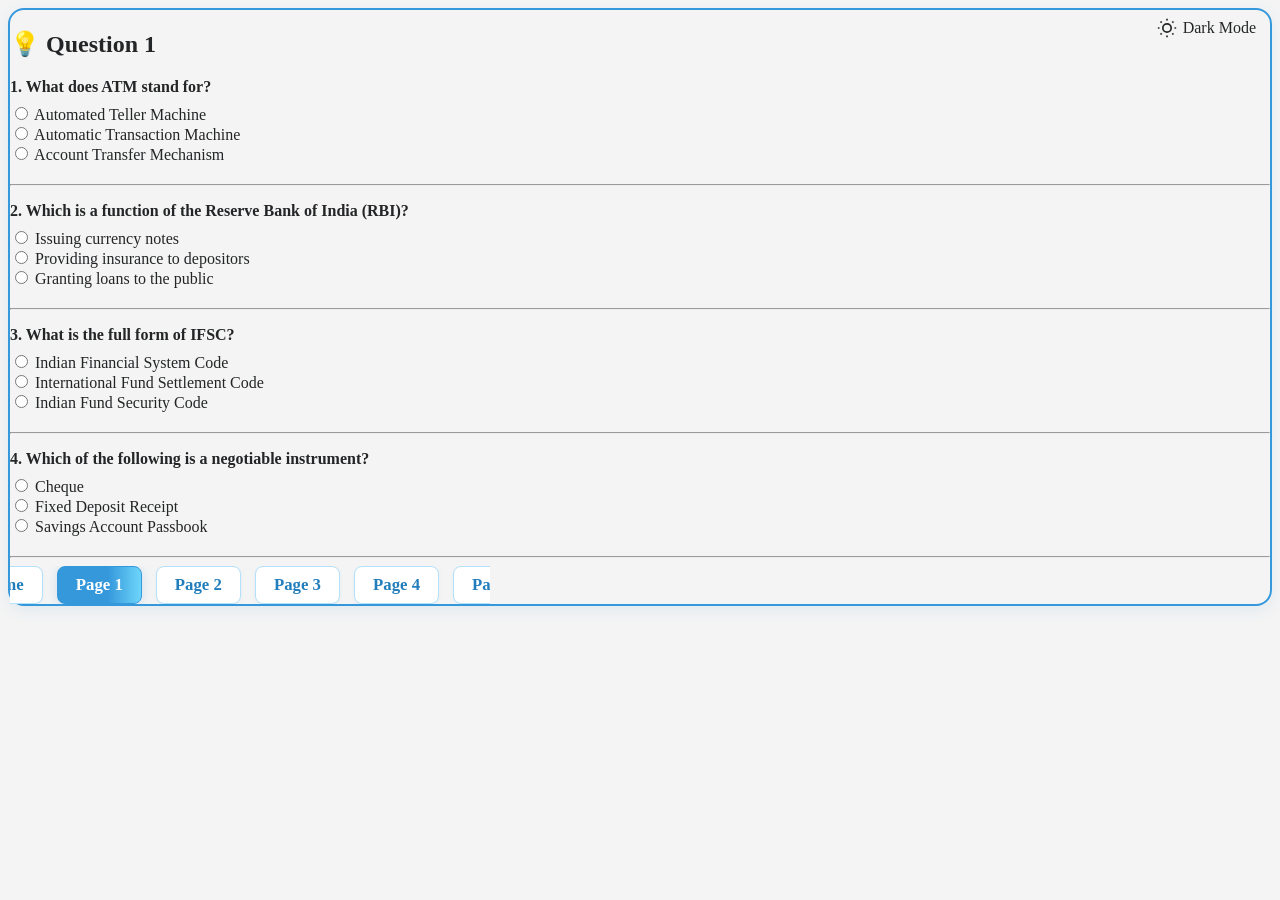
==== commit 9d402594: "Update home page UI, quiz logic, and instructions as requested" ====
--- a/question1.html
+++ b/question1.html
@@ -22,15 +22,13 @@
             <span class="progress-bar-fill" style="width:33%"></span>
         </div>
         <h2><span class="icon" aria-hidden="true">&#128161;</span> Question 1</h2>
-        <div class="welcome-message">
+        <div class="question-block">
             <p class="question"><strong>1.</strong> What does ATM stand for?</p>
-        </div>
-        <div class="question-block">
-        <label class="correct"><input type="radio" name="q1"> Automated Teller Machine
-            <span class="explanation">Correct! ATM stands for Automated Teller Machine, a device that allows bank customers to perform financial transactions.</span>
-        </label><br>
-        <label class="incorrect"><input type="radio" name="q1"> Automatic Transaction Machine</label><br>
-        <label class="incorrect"><input type="radio" name="q1"> Account Transfer Mechanism</label>
+            <label class="correct"><input type="radio" name="q1"> Automated Teller Machine
+                <span class="explanation">Correct! ATM stands for Automated Teller Machine, a device that allows bank customers to perform financial transactions.</span>
+            </label><br>
+            <label class="incorrect"><input type="radio" name="q1"> Automatic Transaction Machine</label><br>
+            <label class="incorrect"><input type="radio" name="q1"> Account Transfer Mechanism</label>
         </div>
         <hr class="divider" aria-hidden="true">
         <div class="question-block">
--- a/style.css
+++ b/style.css
@@ -1,3 +1,179 @@
+/* Display each How to Attempt point in a single line with ellipsis if too long */
+.instructions-container ul li {
+    white-space: nowrap;
+    overflow: hidden;
+    text-overflow: ellipsis;
+    width: 100%;
+    display: block;
+}
+/* Prevent awkward line breaks for first How to Attempt point, but allow wrapping within container */
+.no-break {
+    white-space: pre-line;
+    overflow-wrap: break-word;
+    word-break: break-word;
+    display: inline;
+}
+/* Red asterisk for required fields */
+.required-star {
+    color: #e53935;
+    font-weight: bold;
+    margin-left: 2px;
+    font-size: 1.1em;
+}
+/* Avatar upload styles */
+.avatar-upload-group {
+    display: flex;
+    flex-direction: column;
+    align-items: center;
+    margin-bottom: 18px;
+}
+.avatar-label {
+    font-weight: 600;
+    color: #217dbb;
+    margin-bottom: 6px;
+    cursor: pointer;
+}
+.avatar-preview {
+    width: 72px;
+    height: 72px;
+    border-radius: 50%;
+    background: #e3f2fd;
+    border: 2px dashed #b3e0fa;
+    display: flex;
+    align-items: center;
+    justify-content: center;
+    cursor: pointer;
+    margin-bottom: 6px;
+    transition: border-color 0.2s, box-shadow 0.2s;
+    overflow: hidden;
+    position: relative;
+}
+.avatar-preview:hover {
+    border-color: #3498db;
+    box-shadow: 0 2px 8px #3498db33;
+}
+.avatar-placeholder {
+    font-size: 2.2em;
+    color: #3498db;
+    font-weight: bold;
+}
+.avatar-img {
+    width: 100%;
+    height: 100%;
+    object-fit: cover;
+    border-radius: 50%;
+}
+
+/* Animated Start Quiz button */
+.animated-start-btn {
+    display: flex;
+    align-items: center;
+    justify-content: center;
+    gap: 10px;
+    background: linear-gradient(90deg, #3498db 60%, #6dd5fa 100%);
+    color: #fff;
+    border: none;
+    border-radius: 6px;
+    padding: 12px 0;
+    font-size: 1.08em;
+    font-weight: bold;
+    cursor: pointer;
+    width: 100%;
+    margin-top: 8px;
+    box-shadow: 0 2px 8px rgba(52,152,219,0.08);
+    transition: background 0.2s, transform 0.18s, box-shadow 0.18s;
+    position: relative;
+    overflow: hidden;
+}
+.animated-start-btn .btn-arrow {
+    display: inline-block;
+    font-size: 1.3em;
+    margin-left: 6px;
+    transition: transform 0.25s cubic-bezier(.4,2,.6,1);
+}
+.animated-start-btn:hover {
+    background: linear-gradient(90deg, #217dbb 60%, #3498db 100%);
+    transform: translateY(-2px) scale(1.03);
+    box-shadow: 0 4px 16px #3498db33;
+}
+.animated-start-btn:hover .btn-arrow {
+    transform: translateX(8px) scale(1.2);
+}
+/* Robust dark mode for quiz questions and options */
+body:has(.theme-toggle-input:checked) {
+    background: #181c1f !important;
+}
+body:has(.theme-toggle-input:checked) .question-block {
+    background: #23272b !important;
+    color: #f1f1f1 !important;
+    border-color: #444 !important;
+    box-shadow: 0 2px 16px #0004;
+}
+body:has(.theme-toggle-input:checked) label,
+body:has(.theme-toggle-input:checked) .option-label,
+body:has(.theme-toggle-input:checked) .question {
+    color: #f1f1f1 !important;
+    background: transparent !important;
+}
+body:has(.theme-toggle-input:checked) input[type="radio"]:not(:checked) + label,
+body:has(.theme-toggle-input:checked) input[type="radio"]:not(:checked) + .option-label {
+    color: #e0e0e0 !important;
+    background: #23272b !important;
+}
+body:has(.theme-toggle-input:checked) input[type="radio"]:checked + label.correct,
+body:has(.theme-toggle-input:checked) label.correct:has(input[type="radio"]:checked),
+body:has(.theme-toggle-input:checked) .question-block input[type="radio"]:checked ~ label.correct {
+    background: #295c36 !important;
+    color: #b6f7c1 !important;
+}
+body:has(.theme-toggle-input:checked) input[type="radio"]:checked + label.incorrect,
+body:has(.theme-toggle-input:checked) label.incorrect:has(input[type="radio"]:checked),
+body:has(.theme-toggle-input:checked) .question-block input[type="radio"]:checked ~ label.incorrect {
+    background: #6e2323 !important;
+    color: #ffd6d6 !important;
+}
+body:has(.theme-toggle-input:checked) .question-block input[type="radio"] {
+    accent-color: #3498db;
+}
+body:has(.theme-toggle-input:checked) .question-block input[type="radio"]:checked {
+    accent-color: #2ecc71;
+}
+body:has(.theme-toggle-input:checked) .question-block input[type="radio"]:focus + label {
+    outline: 2px solid #3498db;
+}
+body:has(.theme-toggle-input:checked) .question-block input[type="radio"] + label {
+    background: #23272b !important;
+    color: #f1f1f1 !important;
+}
+body:has(.theme-toggle-input:checked) .question-block input[type="radio"]:checked + label {
+    font-weight: bold;
+}
+body:has(.theme-toggle-input:checked) .question-block input[type="radio"]:disabled + label {
+    color: #888 !important;
+}
+/* Side by side layout for home form and instructions */
+.side-by-side-wrapper {
+    display: flex;
+    flex-direction: row;
+    justify-content: flex-end;
+    align-items: flex-start;
+    gap: 32px;
+    max-width: 1200px;
+    margin: 48px auto 0 auto;
+    width: 100%;
+}
+@media (max-width: 900px) {
+    .side-by-side-wrapper {
+        flex-direction: column;
+        align-items: center;
+        gap: 24px;
+        margin-top: 32px;
+    }
+    .instructions-container, .home-container {
+        max-width: 480px;
+        width: 100%;
+    }
+}
 /* Modern, visually appealing navbar */
 .navbar-fixed {
     display: flex;
@@ -44,15 +220,20 @@
 }
 /* Instructions container for home page */
 .instructions-container {
-    max-width: 420px;
-    margin: 0 auto 36px auto;
-    background: #fff;
-    border-radius: 18px;
-    box-shadow: 0 4px 24px rgba(52,152,219,0.10);
-    padding: 28px 24px 18px 24px;
+    max-width: 1100px;
+    min-width: 340px;
+    margin-left: auto;
+    margin-right: 0;
+    background: linear-gradient(120deg, #e3f2fd 60%, #b3e5fc 100%);
+    border-radius: 22px;
+    box-shadow: 0 8px 32px 0 rgba(52,152,219,0.18), 0 1.5px 8px 0 #3498db22;
+    padding: 36px 80px 26px 80px;
     display: flex;
     flex-direction: column;
-    align-items: center;
+    align-items: flex-start;
+    border: 3.5px solid #3498db;
+    transition: box-shadow 0.2s, background 0.2s;
+    font-size: 1.5em;
 }
 /* Modern background gradient for home page */
 .background-gradient {
@@ -68,11 +249,12 @@
 /* Home page container tweaks */
 .home-container {
     max-width: 420px;
-    margin: 48px auto 0 auto;
+    margin: 12px auto 0 auto;
     background: #fff;
     border-radius: 18px;
     box-shadow: 0 6px 32px rgba(52,152,219,0.13);
-    padding: 36px 30px 32px 30px;
+    border: 3.5px solid #3498db;
+    padding: 2px 4px 2px 4px;
     display: flex;
     flex-direction: column;
     align-items: center;
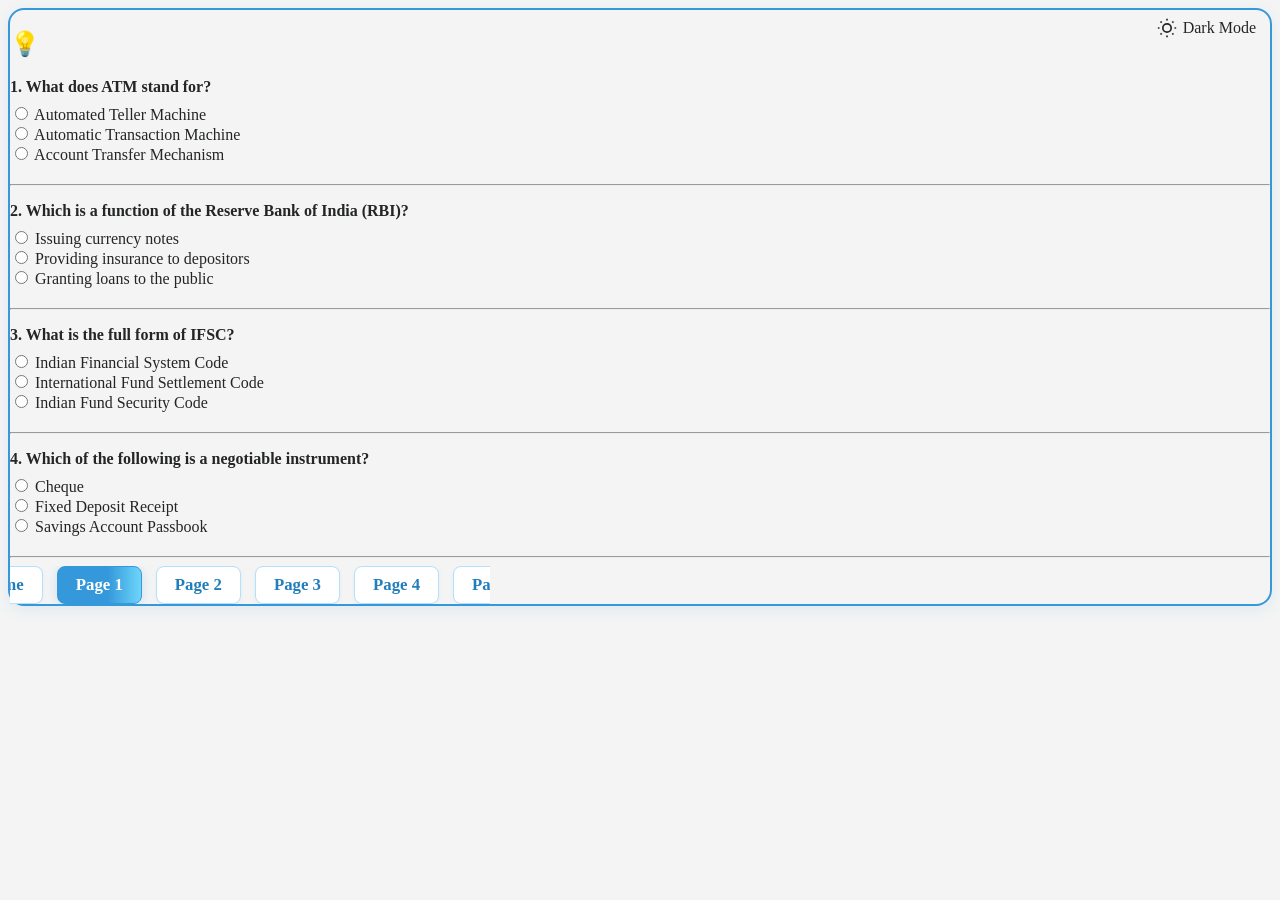
==== commit baecb0d3: "Editing home page" ====
--- a/question1.html
+++ b/question1.html
@@ -3,7 +3,7 @@
 <head>
     <meta charset="UTF-8">
     <meta name="viewport" content="width=device-width, initial-scale=1.0">
-    <title>Bank MCQ - Question 1</title>
+    <title>Bank Quiz</title>
     <link rel="stylesheet" href="style.css">
 </head>
 <body>
@@ -21,7 +21,7 @@
         <div class="progress-bar" aria-label="Quiz Progress">
             <span class="progress-bar-fill" style="width:33%"></span>
         </div>
-        <h2><span class="icon" aria-hidden="true">&#128161;</span> Question 1</h2>
+        <h2><span class="icon" aria-hidden="true">&#128161;</span> </h2>
         <div class="question-block">
             <p class="question"><strong>1.</strong> What does ATM stand for?</p>
             <label class="correct"><input type="radio" name="q1"> Automated Teller Machine
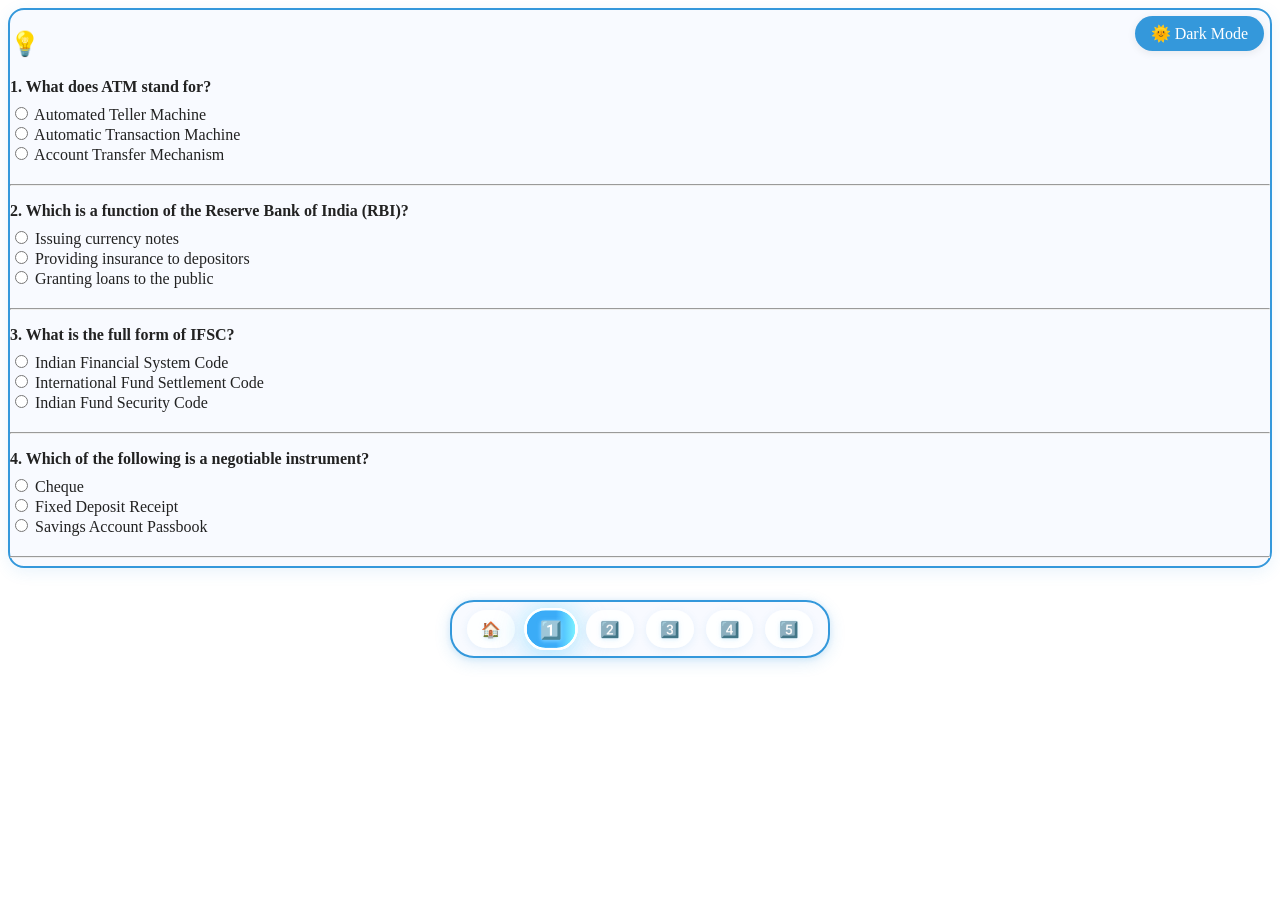
==== commit fcd53ba2: "Initial commit: Bank MCQ quiz app with dark mode and README" ====
--- a/question1.html
+++ b/question1.html
@@ -4,18 +4,57 @@
     <meta charset="UTF-8">
     <meta name="viewport" content="width=device-width, initial-scale=1.0">
     <title>Bank Quiz</title>
-    <link rel="stylesheet" href="style.css">
+        <link rel="stylesheet" href="style.css">
+        <style>
+        :root {
+            --bg: #fff;
+            --fg: #222;
+            --container-bg: #f8faff;
+        }
+        [data-theme="dark"] {
+            --bg: #181c1f;
+            --fg: #f1f1f1;
+            --container-bg: #23272a;
+        }
+        body {
+            background: var(--bg) !important;
+            color: var(--fg) !important;
+        }
+        .container, .home-container, .instructions-box {
+            background: var(--container-bg) !important;
+            color: var(--fg) !important;
+        }
+        .navbar-fixed {
+            background: var(--container-bg) !important;
+        }
+        .btn-primary, .submit-btn {
+            color: var(--fg) !important;
+        }
+        </style>
 </head>
 <body>
-    <!-- Light/Dark mode toggle (Pure CSS) -->
-    <input type="checkbox" id="theme-toggle" class="theme-toggle-input" hidden>
-    <label for="theme-toggle" class="theme-toggle" title="Toggle dark mode">
-        <svg width="20" height="20" viewBox="0 0 24 24" fill="none" class="icon" xmlns="http://www.w3.org/2000/svg">
-            <circle cx="12" cy="12" r="5" stroke="currentColor" stroke-width="2"/>
-            <path d="M12 1v2M12 21v2M4.22 4.22l1.42 1.42M18.36 18.36l1.42 1.42M1 12h2M21 12h2M4.22 19.78l1.42-1.42M18.36 5.64l1.42-1.42" stroke="currentColor" stroke-width="2"/>
-        </svg>
-        Dark Mode
-    </label>
+        <input type="checkbox" id="theme-toggle" style="display:none">
+        <label for="theme-toggle" style="position:fixed;top:16px;right:16px;z-index:1000;cursor:pointer;user-select:none;background:#3498db;color:#fff;padding:8px 16px;border-radius:20px;font-size:1em;box-shadow:0 2px 8px rgba(0,0,0,0.08);">
+            <span class="light-label">🌞</span>
+            <span class="dark-label" style="display:none;">🌙</span>
+            Dark Mode
+        </label>
+        <script>
+            const toggle = document.getElementById('theme-toggle');
+            const html = document.documentElement;
+            toggle.addEventListener('change', function() {
+                if (toggle.checked) {
+                    html.setAttribute('data-theme', 'dark');
+                    document.querySelector('.light-label').style.display = 'none';
+                    document.querySelector('.dark-label').style.display = '';
+                } else {
+                    html.removeAttribute('data-theme');
+                    document.querySelector('.light-label').style.display = '';
+                    document.querySelector('.dark-label').style.display = 'none';
+                }
+            });
+        </script>
+        <!-- No sidebar or instructions on this page -->
     <div class="container" style="border:2px solid #3498db; border-radius:16px; box-shadow:0 4px 16px rgba(52,152,219,0.10);">
 
         <div class="progress-bar" aria-label="Quiz Progress">
@@ -59,14 +98,15 @@
         </div>
         <hr class="divider" aria-hidden="true">
         <div style="flex:1 0 auto;"></div>
-        <nav class="navbar-fixed" style="margin-top:auto; margin-bottom:0;">
-            <a href="index.html">Home</a>
-            <a href="question1.html" class="active">Page 1</a>
-            <a href="question2.html">Page 2</a>
-            <a href="question3.html">Page 3</a>
-            <a href="question4.html">Page 4</a>
-            <a href="question5.html">Page 5</a>
-        </nav>
+    </div>
+    <nav class="navbar-fixed" style="margin-top: 32px;">
+        <a href="index.html"><span class="nav-icon" aria-hidden="true">🏠</span></a>
+        <a href="question1.html" class="active"><span class="nav-icon" aria-hidden="true">1️⃣</span></a>
+        <a href="question2.html"><span class="nav-icon" aria-hidden="true">2️⃣</span></a>
+        <a href="question3.html"><span class="nav-icon" aria-hidden="true">3️⃣</span></a>
+        <a href="question4.html"><span class="nav-icon" aria-hidden="true">4️⃣</span></a>
+        <a href="question5.html"><span class="nav-icon" aria-hidden="true">5️⃣</span></a>
+    </nav>
     </div>
 </body>
 </html>
--- a/style.css
+++ b/style.css
@@ -180,43 +180,74 @@
     justify-content: center;
     align-items: center;
     gap: 10px;
-    background: linear-gradient(90deg, #e3f2fd 60%, #b3e5fc 100%);
-    border-radius: 14px;
-    box-shadow: 0 2px 16px rgba(52,152,219,0.10);
-    padding: 14px 10px 10px 10px;
-    margin: 36px auto 0 auto;
-    max-width: 480px;
+    background: linear-gradient(90deg, #6dd5fa 0%, #3498db 100%);
+    border-radius: 24px;
+    box-shadow: 0 4px 16px 0 rgba(52,152,219,0.18), 0 1px 6px 0 #3498db22;
+    padding: 8px 14px 8px 14px;
+    margin: 24px auto 0 auto;
+    max-width: 380px;
     width: 100%;
     position: relative;
     z-index: 2;
+    backdrop-filter: blur(10px) saturate(1.3);
+    border: 2.5px solid #3498db;
+    transition: box-shadow 0.25s, border-color 0.25s, background 0.25s;
+    overflow-x: visible;
+    overflow-y: visible;
+    scrollbar-width: none; /* Firefox */
+    -ms-overflow-style: none;  /* IE and Edge */
+}
+.navbar-fixed::-webkit-scrollbar {
+    display: none; /* Chrome, Safari, Opera */
 }
 .navbar-fixed a {
     color: #217dbb;
+    background: rgba(255,255,255,0.92);
+    border-radius: 999px;
+    padding: 7px 14px 7px 12px;
+    margin: 0 1px;
+    font-weight: 600;
+    font-size: 0.98em;
+    letter-spacing: 0.01em;
+    text-decoration: none;
+    box-shadow: 0 2px 8px rgba(52,152,219,0.10);
+    transition: background 0.22s, color 0.22s, box-shadow 0.22s, transform 0.18s, border-color 0.22s;
+    border: 2px solid transparent;
+    outline: none;
+    display: flex;
+    align-items: center;
+    gap: 8px;
+    position: relative;
+    overflow: hidden;
+    cursor: pointer;
+}
+.navbar-fixed a:hover, .navbar-fixed a:focus {
     background: #fff;
-    border-radius: 8px;
-    padding: 8px 18px;
-    margin: 0 2px;
-    font-weight: 600;
-    font-size: 1.05em;
+    color: #1565c0;
+    box-shadow: 0 6px 24px #b3e0fa99, 0 0 16px #6dd5fa55;
+    border-color: #6dd5fa;
     text-decoration: none;
-    box-shadow: 0 1px 4px rgba(52,152,219,0.07);
-    transition: background 0.18s, color 0.18s, box-shadow 0.18s;
-    border: 1.5px solid #b3e0fa;
+    transform: translateY(-2px) scale(1.08);
+    filter: brightness(1.10);
     outline: none;
-    display: inline-block;
-}
-.navbar-fixed a:hover, .navbar-fixed a:focus {
-    background: #e3f2fd;
-    color: #1565c0;
-    box-shadow: 0 2px 8px #b3e0fa55;
-    border-color: #3498db;
-    text-decoration: none;
 }
 .navbar-fixed a.active, .navbar-fixed a:active {
     background: linear-gradient(90deg, #3498db 60%, #6dd5fa 100%);
     color: #fff;
-    border-color: #3498db;
-    box-shadow: 0 2px 12px #3498db33;
+    border-color: #fff;
+    box-shadow: 0 6px 32px #3498db55, 0 0 20px #6dd5fa55;
+    filter: brightness(1.13);
+    transform: scale(1.11);
+    outline: none;
+}
+/* Navbar icon style */
+.navbar-fixed .nav-icon {
+    font-size: 1em;
+    margin-right: 4px;
+    display: inline-block;
+    vertical-align: middle;
+    filter: drop-shadow(0 1px 2px #b3e0fa88);
+    transition: filter 0.18s;
 }
 /* Instructions container for home page */
 .instructions-container {
@@ -615,20 +646,21 @@
     box-shadow: 0 4px 16px rgba(52,152,219,0.10);
     padding: 32px 28px;
     margin: 36px auto 32px auto;
-    max-width: 900px;
-    min-width: 260px;
+    max-width: 1100px;
+    min-width: 340px;
+    margin-left: auto;
+    margin-right: 0;
+    background: linear-gradient(120deg, #e3f2fd 60%, #b3e5fc 100%);
+    border-radius: 22px;
+    box-shadow: 0 8px 32px 0 rgba(52,152,219,0.18), 0 1.5px 8px 0 #3498db22;
+    padding: 36px 80px 26px 80px;
     display: flex;
     flex-direction: column;
-    min-height: 700px;
-    /* Removed fixed height and min-width for flexbox layout */
-}
-/* Rectangle box for question blocks */
-.question-block {
-    background: #fff;
-    border: 2px solid #3498db;
-    border-radius: 12px;
-    box-shadow: 0 2px 8px rgba(52,152,219,0.08);
-    padding: 24px 20px;
+    align-items: flex-start;
+    border: 3.5px solid #3498db;
+    transition: box-shadow 0.2s, background 0.2s;
+    font-size: 1.5em;
+
     margin: 24px auto;
     max-width: 700px;
     width: 100%;
